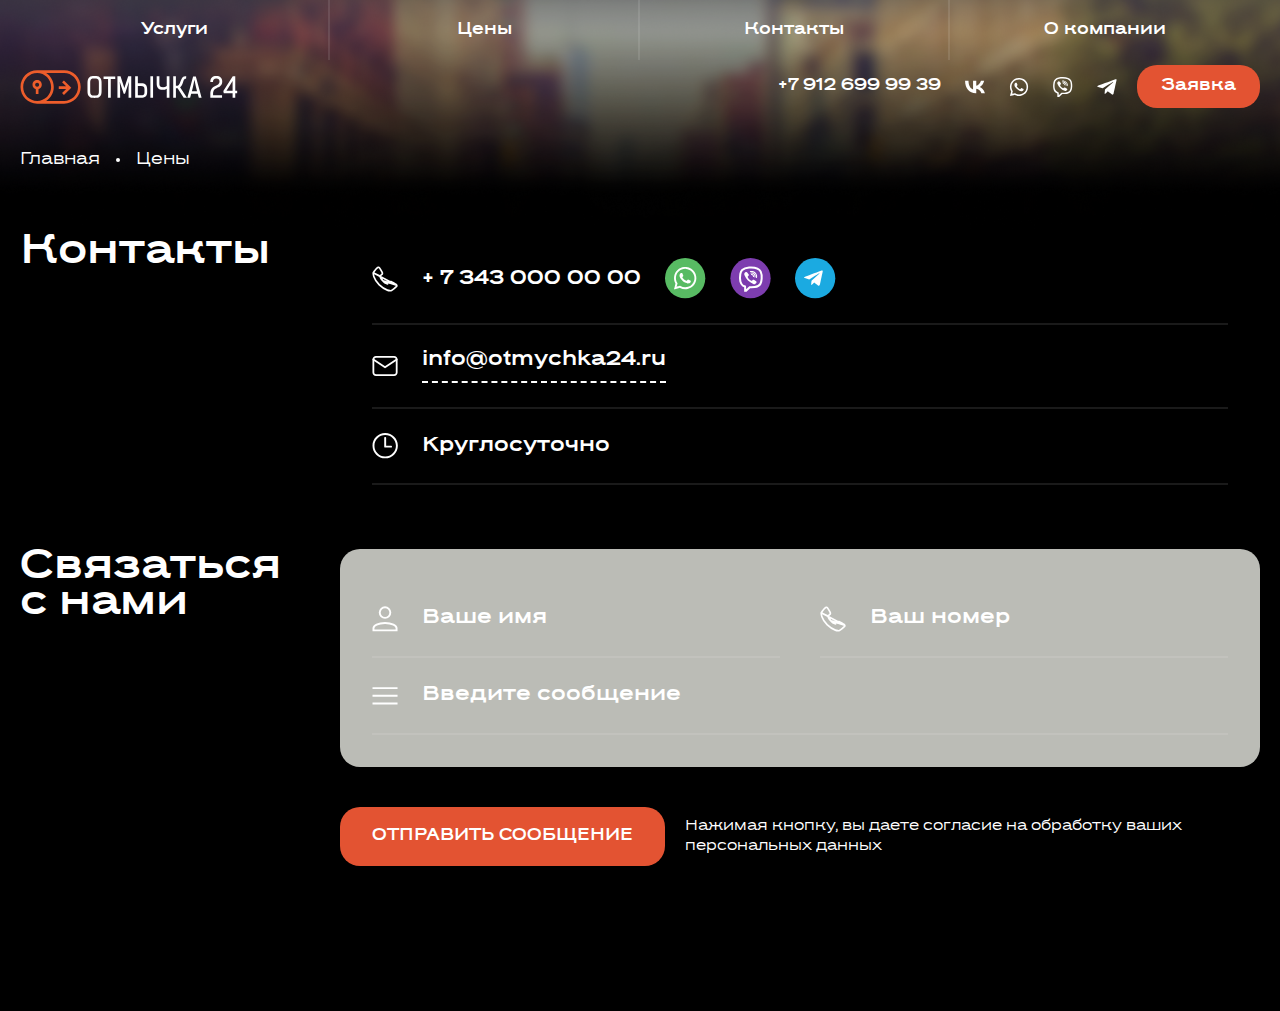
==== contacts.html @ 34f7d33d "+2 pages" ====
<!DOCTYPE html>
<html lang="ru">

<head>
	<meta charset="UTF-8">
	<meta http-equiv="X-UA-Compatible" content="IE=edge">
	<meta name="viewport" content="width=device-width, initial-scale=1.0">
	<title>Отмычка 24</title>

	<meta property="og:image" content="path/to/image.jpg">
	<link rel="shortcut icon" href="img/favicon/favicon.ico" type="image/x-icon">

	<!-- add plugins css -->
	<link rel="stylesheet" href="css/bootstrap.min.css">
	<link rel="stylesheet" href="css/slick.css">
	<link rel="stylesheet" href="css/jquery.mCustomScrollbar.css">
	<link rel="stylesheet" href="https://cdn.jsdelivr.net/npm/@fancyapps/ui@5.0/dist/fancybox/fancybox.css" />
	<!-- add plugins css end -->

	<link rel="stylesheet" href="css/style.css">
	<link rel="stylesheet" href="css/header.css">
	<link rel="stylesheet" href="css/footer.css">
	<link rel="stylesheet" href="css/main.css">
	<link rel="stylesheet" href="css/media.css">



</head>

<body>

	<header>
		<div class="container">
			<div class="row">
				<div class="col-12 d-flex flex-wrap align-items-center">
					<a href="index.html" class="logo"><img src="img/logo.svg" alt=""></a>

					<ul class="nav nav-menu">
						<li class="nav-item dropdown">
							<a class="nav-link dropdown-toggle" role="button" data-bs-toggle="dropdown" aria-expanded="false"
								href="services.html">Услуги</a>
							<ul class="dropdown-menu">
								<li><a class="dropdown-item" href="service.html">Вскрытие замков дверей</a></li>
								<li><a class="dropdown-item" href="service.html">Вскрытие замков автомобилей</a></li>
								<li><a class="dropdown-item" href="service.html">Вскрытие замков сейфов</a></li>
								<li><a class="dropdown-item" href="service.html">Вскрытие замков гаражей</a></li>
								<li><a class="dropdown-item" href="service.html">Установка, ремонт, замена</a></li>
								<li><a class="dropdown-item" href="service.html">Установка замков</a></li>
								<li><a class="dropdown-item" href="service.html">Ремонт автомобильных замков</a></li>
								<li><a class="dropdown-item" href="service.html">Изготовление ключей по замку</a></li>
								<li><a class="dropdown-item" href="service.html">Продажа замков</a></li>
							</ul>
						</li>
						<li class="nav-item">
							<a class="nav-link" href="prices.html">Цены</a>
						</li>
						<li class="nav-item">
							<a class="nav-link" href="contacts.html">Контакты</a>
						</li>
						<li class="nav-item">
							<a class="nav-link">О компании</a>
						</li>
					</ul>

					<a href="tel:+79126999939" class="phone">+7 912 699 99 39</a>
					<ul class="list-social my-ul">
						<li><a href="#"><svg class="svg-icon">
									<use xlink:href="img/sprite.svg#vk"></use>
								</svg></a></li>
						<li><a href="#"><svg class="svg-icon">
									<use xlink:href="img/sprite.svg#whatsapp"></use>
								</svg></a></li>
						<li><a href="#"><svg class="svg-icon">
									<use xlink:href="img/sprite.svg#viber"></use>
								</svg></a></li>
						<li><a href="#"><svg class="svg-icon">
									<use xlink:href="img/sprite.svg#telegram"></use>
								</svg></a></li>
					</ul>

					<a href="#" class="btn btn-accent" data-bs-toggle="modal" data-bs-target="#callModal">Заявка</a>
				</div>
			</div>
		</div>
	</header>

	<section class="contacts-page page-section">
		<div class="container">
			<div class="row">
				<div class="col-12">
					<nav aria-label="breadcrumb" class="breadcrumb-nav">
						<ol class="breadcrumb">
							<li class="breadcrumb-item"><a href="index.html">Главная</a></li>
							<li class="breadcrumb-item active" aria-current="page">Цены</li>
						</ol>
					</nav>
				</div>
			</div>

			<div class="row mb-64 mb-md-40">
				<div class="col-12 col-xl-3">
					<h1 class="h2">Контакты</h1>
				</div>

				<div class="col-12 col-xl-9">
					<ul class="list-contacts my-ul">
						<li>
							<div class="list-contacts__icon"><svg class="svg-icon">
								<use xlink:href="img/sprite.svg#tel"></use>
							</svg></div>
							<div class="list-contacts__body">
								<a href="tel:+73430000000" class="tel">+ 7 343 000 00 00</a>

								
							</div>
							<ul class="list-social my-ul">
								<li><a href="#"><img src="img/whatsapp.svg" alt=""></a></li>
								<li><a href="#"><img src="img/viber.svg" alt=""></a></li>
								<li><a href="#"><img src="img/tg.svg" alt=""></a></li>
							</ul>
						</li>
						<li>
							<div class="list-contacts__icon"><svg class="svg-icon">
								<use xlink:href="img/sprite.svg#mail"></use>
							</svg></div>
							<div class="list-contacts__body">
								<a href="mailto:info@otmychka24.ru" class="mail">info@otmychka24.ru</a>
							</div>
						</li>
						<li>
							<div class="list-contacts__icon stroke-none"><svg class="svg-icon">
								<use xlink:href="img/sprite.svg#clock"></use>
							</svg></div>
							<div class="list-contacts__body">
								<p>Kруглосуточно</p>
							</div>
						</li>
					</ul>
				</div>
			</div>
			

		</div>
	</section>

	<section class="callback">
		<div class="container">
			<div class="row">
				<div class="col-12 col-xl-3">
					<h2 class="h2">Связаться
					с нами</h2>
				</div>

				<div class="col-12 col-xl-9">
					<form method="post" class="form-callback">
						<div class="form-callback-wrapper">
							<div class="row">
								<div class="col-12 col-sm-6">
									<label>
										<span class="input-icon">
											<svg class="svg-icon">
												<use xlink:href="img/sprite.svg#user"></use>
											</svg>
										</span>
										<input type="text" placeholder="Ваше имя" name="name">
									</label>
								</div>
								<div class="col-12 col-sm-6">
									<label>
										<span class="input-icon">
											<svg class="svg-icon">
												<use xlink:href="img/sprite.svg#tel"></use>
											</svg>
										</span>
										<input type="text" placeholder="Ваш номер" name="phone">
									</label>
								</div>

								<div class="col-12">
									<label>
										<span class="input-icon stroke-none">
											<svg class="svg-icon">
												<use xlink:href="img/sprite.svg#burger"></use>
											</svg>
										</span>
										<input type="text" placeholder="Введите сообщение" name="message">
									</label>
								</div>
							</div>
						</div>
						<div class="form-callback__footer">
							<button type="submit" class="btn btn-accent">ОТПРАВИТЬ СООБЩЕНИЕ</button>
							<div class="consent">Нажимая кнопку, вы даете согласие на обработку ваших персональных данных</div>
						</div>
					</form>
				</div>
			</div>
		</div>
	</section>

	<footer>
		<div class="container">
			<div class="row align-items-center">
				<div class="col-6">
					<div class="copyright">© 2023 — Все права защищены.</div>
				</div>

				<div class="col-6">
					<a href="#" class="link-developer">
						<span>Разработка сайта</span>
						<img src="img/logo-developer.svg" alt="">
					</a>
				</div>
			</div>
		</div>
	</footer>

	<!-- Модальное окно -->
	<div class="modal fade" id="callModal" tabindex="-1" aria-labelledby="callModalLabel" aria-hidden="true">
		<div class="modal-dialog modal-dialog-centered">
			<div class="modal-content">
				<button type="button" class="btn-close" data-bs-dismiss="modal" aria-label="Закрыть"><img
						src="img/close-modal.svg" alt=""></button>
				<div class="modal-image-manager"><img src="img/manager.png" alt=""></div>
				<div class="modal-body">
					<div class="modal-title">Заказать звонок</div>
					<h4>Если у вас остались вопросы, то свяжитесь с нами:</h4>
					<a href="tel:+79126999939" class="phone-callback">
						<svg class="svg-icon">
							<use xlink:href="img/sprite.svg#phone"></use>
						</svg>
						+7 912 699 99 39</a>
					<h4>или оставьте ваш номер, и мы перезвоним в ближайшее время:</h4>

					<form method="post" class="form-call">
						<label>
							<input type="text" name="phone" placeholder="+7 ___ - ___ - __ - __" required>
						</label>
						<div class="form-call__footer">
							<button type="submit" class="btn btn-accent">ПЕРЕЗВОНИТЕ МНЕ</button>
							<div class="consent">Нажимая кнопку Вы даете согласие на обработку Ваших персональных данных в
								соответствии с Политикой конфиденциальности.</div>
						</div>

					</form>
				</div>

			</div>
		</div>
	</div>

	<div class="modal fade" id="thanksModal" tabindex="-1" aria-labelledby="thanksModalLabel" aria-hidden="true">
		<div class="modal-dialog modal-dialog-centered">
			<div class="modal-content">
				<button type="button" class="btn-close" data-bs-dismiss="modal" aria-label="Закрыть"><img
						src="img/close-modal.svg" alt=""></button>

				<div class="modal-body text-center">
					<div class="modal-title">заявка отправлена</div>
					<h4 class="text-center">Мы перезвоним вам в течение <span class="color-accent">15 минут</span> и ответим на
						ваши вопросы</h4>
					<a href="tel:+79126999939" class="phone-callback">
						<svg class="svg-icon">
							<use xlink:href="img/sprite.svg#phone"></use>
						</svg>
						+7 912 699 99 39</a>
				</div>
			</div>
		</div>
	</div>

	<!-- add plugins js-->
	<script src="js/jquery.min.js"></script>
	<script src="js/bootstrap.bundle.min.js"></script>
	<script src="js/slick.min.js"></script>
	<script src="js/jquery.maskedinput.min.js"></script>
	<script src="js/jquery.mCustomScrollbar.concat.min.js"></script>
	<script src="https://cdn.jsdelivr.net/npm/@fancyapps/ui@5.0/dist/fancybox/fancybox.umd.js"></script>
	<!-- add plugins js end-->

	<script src="js/common.js"></script>

</body>

</html>
---- css/style.css ----
@font-face {
  font-family: "RockStar";
  font-weight: 250;
  font-style: normal;
  src: url("../fonts/RockStar/RockStar-ExtraLight.eot");
  src: url("../fonts/RockStar/RockStar-ExtraLight.eot?#iefix") format("embedded-opentype"), url("../fonts/RockStar/RockStar-ExtraLight.woff") format("woff"), url("../fonts/RockStar/RockStar-ExtraLight.ttf") format("truetype");
}
@font-face {
  font-family: "RockStar";
  font-weight: 400;
  font-style: normal;
  src: url("../fonts/RockStar/RockStar-Regular.eot");
  src: url("../fonts/RockStar/RockStar-Regular.eot?#iefix") format("embedded-opentype"), url("../fonts/RockStar/RockStar-Regular.woff") format("woff"), url("../fonts/RockStar/RockStar-Regular.ttf") format("truetype");
}
@font-face {
  font-family: "RockStar";
  font-weight: 600;
  font-style: normal;
  src: url("../fonts/RockStar/RockStar-SemiBold.eot");
  src: url("../fonts/RockStar/RockStar-SemiBold.eot?#iefix") format("embedded-opentype"), url("../fonts/RockStar/RockStar-SemiBold.woff") format("woff"), url("../fonts/RockStar/RockStar-SemiBold.ttf") format("truetype");
}
@font-face {
  font-family: "RockStar";
  font-weight: 800;
  font-style: normal;
  src: url("../fonts/RockStar/RockStar-ExtraBold.eot");
  src: url("../fonts/RockStar/RockStar-ExtraBold.eot?#iefix") format("embedded-opentype"), url("../fonts/RockStar/RockStar-ExtraBold.woff") format("woff"), url("../fonts/RockStar/RockStar-ExtraBold.ttf") format("truetype");
}
* {
  -webkit-box-sizing: border-box;
  box-sizing: border-box;
  -webkit-font-smoothing: antialiased;
  -moz-osx-font-smoothing: grayscale;
}
*:before, *:after {
  -webkit-box-sizing: border-box;
  box-sizing: border-box;
}

html, body, div, span, applet, object, iframe, h1, h2, h3, h4, h5, h6, p, blockquote, pre, a, abbr, acronym, address, big, cite, code, del, dfn, em, img, ins, kbd, q, s, samp, small, strike, strong, sub, sup, tt, var, b, u, i, center, dl, dt, dd, ol, ul, li, fieldset, form, label, legend, table, caption, tbody, tfoot, thead, tr, th, td, article, aside, canvas, details, embed, figure, figcaption, footer, header, hgroup, menu, nav, output, ruby, section, summary, time, mark, audio, video {
  margin: 0;
  padding: 0;
  border: 0;
  font-size: 100%;
  font: inherit;
  vertical-align: baseline;
}

/* HTML5 display-role reset for older browsers */
article, aside, details, figcaption, figure, footer, header, hgroup, menu, nav, section {
  display: block;
}

blockquote, q {
  quotes: none;
}

blockquote:before, blockquote:after, q:before, q:after {
  content: "";
  content: none;
}

table {
  border-collapse: collapse;
  border-spacing: 0;
}

body {
  font-size: 16px;
  min-width: 320px;
  position: relative;
  line-height: normal;
  font-family: "RockStar", sans-serif;
  font-weight: normal;
  background: #000;
  color: #fff;
  leading-trim: both;
  text-edge: cap;
}

html, body {
  overflow-x: hidden;
  height: 100%;
}

img {
  display: block;
  max-width: 100%;
  height: auto;
}

.text-center {
  text-align: center;
}

a {
  display: block;
  text-decoration: none;
  -webkit-transition: 0.3s ease;
  transition: 0.3s ease;
  outline: none;
  width: -webkit-fit-content;
  width: -moz-fit-content;
  width: fit-content;
}
a:hover, a:focus {
  text-decoration: none;
}

input, textarea, select {
  outline: none;
  -webkit-box-shadow: none;
          box-shadow: none;
  -webkit-appearance: none;
     -moz-appearance: none;
          appearance: none;
  padding: 0 15px;
  -webkit-box-sizing: border-box;
          box-sizing: border-box;
  font-family: "RockStar", sans-serif;
  border: none;
  border-radius: 10px;
  width: 100%;
  height: auto;
  background: transparent;
  color: #000;
  font-size: 40px;
  line-height: 90%;
  font-weight: 250;
  text-transform: uppercase;
}
input::-webkit-input-placeholder, textarea::-webkit-input-placeholder, select::-webkit-input-placeholder {
  color: #595959;
}
input::-moz-placeholder, textarea::-moz-placeholder, select::-moz-placeholder {
  color: #595959;
}
input:-ms-input-placeholder, textarea:-ms-input-placeholder, select:-ms-input-placeholder {
  color: #595959;
}
input::-ms-input-placeholder, textarea::-ms-input-placeholder, select::-ms-input-placeholder {
  color: #595959;
}
input::placeholder, textarea::placeholder, select::placeholder {
  color: #595959;
}
input:hover, input:focus, textarea:hover, textarea:focus, select:hover, select:focus {
  outline: none;
  -webkit-box-shadow: none;
          box-shadow: none;
}

label {
  display: block;
  width: 100%;
  margin: 0 0 13px;
}
label:last-child {
  margin: 0;
}

textarea {
  resize: none;
  padding: 12px 17px;
  height: 103px;
}

button, .btn {
  outline: none;
  -webkit-transition: 0.3s ease;
  transition: 0.3s ease;
  cursor: pointer;
  -webkit-box-shadow: none;
          box-shadow: none;
  font-family: "RockStar", sans-serif;
  padding: 0;
  margin: 0;
  border: none;
  border-radius: 0;
}
button:hover, button:focus, .btn:hover, .btn:focus {
  outline: none;
  -webkit-box-shadow: none;
          box-shadow: none;
}

.btn {
  display: -webkit-box;
  display: -ms-flexbox;
  display: flex;
  -webkit-box-align: center;
      -ms-flex-align: center;
          align-items: center;
  -webkit-box-pack: center;
      -ms-flex-pack: center;
          justify-content: center;
  text-align: center;
  padding: 14px 24px;
  font-size: 16px;
  line-height: 90%;
  font-weight: 600;
  border-radius: 20px;
  -webkit-transition: 0.3s ease;
  transition: 0.3s ease;
}

.btn-accent {
  color: #fff;
  background: #E35332;
}
.btn-accent:hover {
  background: #be3e21;
  color: #fff;
}

.svg-icon {
  display: inline-block;
  width: 100%;
  height: 100%;
}

strong, b {
  font-weight: bold;
  display: inline-block;
}

ul, ol {
  padding: 0 0 0 20px;
}

.my-ul {
  list-style: none;
  padding: 0;
}

.list-dots {
  list-style-type: disc;
}

.list-disc {
  width: 100%;
}
.list-disc li {
  margin: 0 0 16px;
  display: -webkit-box;
  display: -ms-flexbox;
  display: flex;
}
.list-disc li:last-child {
  margin: 0;
}
.list-disc li::before {
  content: "";
  display: inline-block;
  width: 8px;
  height: 8px;
  min-width: 8px;
  border-radius: 50%;
  background: #fff;
  margin: 4px 10px 0 0;
}
.list-disc span {
  margin: 0 auto;
}

.container {
  max-width: 1832px;
  padding: 0 20px;
}

.row {
  margin: 0 -20px;
}
.row > * {
  padding: 0 20px;
}

h1 {
  width: 100%;
  font-size: 80px;
  font-weight: 800;
  text-transform: uppercase;
  text-align: center;
  line-height: 90%;
}

h2, .h1 {
  width: 100%;
  text-align: center;
  text-transform: uppercase;
  font-size: 70px;
  font-weight: 800;
  line-height: 90%;
}

.h1 {
  text-transform: none;
  text-align: left;
  margin: 0 0 64px;
}

h3, .h2 {
  text-align: center;
  font-size: 40px;
  font-weight: 600;
  line-height: 90%;
}

.h2 {
  text-align: left;
  text-transform: none;
  margin: 0;
}

h4 {
  font-size: 24px;
  font-weight: 600;
  line-height: 110%;
}

.m-64 {
  margin: 64px 0;
}

.mb-24 {
  margin-bottom: 24px;
}

.mb-40 {
  margin-bottom: 40px;
}

.mb-64 {
  margin-bottom: 64px;
}

.mb-100 {
  margin-bottom: 100px;
}

.bg-light-green {
  background: #243827;
}

.bg-green {
  background: #04261D;
}

.bg-black-green {
  background: #18281A;
}

.bg-brown {
  background: #2E1C17;
}

.bg-brown-grey {
  background: #312C2D;
}

.bg-grey {
  background: #31332C;
}

.bg-violet {
  background: #281B32;
}

.bg-black-blue {
  background: #102229;
}

.color-accent {
  color: #E35332;
}

.box-text p {
  margin: 0 0 24px;
}
.box-text p:last-child {
  margin: 0;
}

.slick-slider {
  width: 100%;
}

.slick-slide {
  outline: none;
}

.slick-arrow {
  position: absolute;
  z-index: 1;
  opacity: 1;
  border: none;
  border-radius: 50%;
  top: 50%;
  -webkit-transform: translate(0, -50%);
          transform: translate(0, -50%);
  background: #191919;
  width: 56px;
  height: 56px;
  stroke: #9E9E9E;
  padding: 15px;
}
.slick-arrow svg {
  width: 28px;
  height: 18px;
}
.slick-arrow:hover, .slick-arrow:focus {
  background: #E35332;
  stroke: #fff;
}

.slick-prev {
  left: -28px;
}

.slick-next {
  right: -28px;
}

.slick-dots {
  margin: 40px auto 0;
  list-style: none;
  padding: 0;
  position: relative;
  z-index: 1;
  opacity: 1;
  display: -webkit-box;
  display: -ms-flexbox;
  display: flex;
  -webkit-box-align: center;
      -ms-flex-align: center;
          align-items: center;
  -webkit-box-pack: center;
      -ms-flex-pack: center;
          justify-content: center;
}
.slick-dots li {
  cursor: pointer;
  -webkit-transition: 0.3s ease;
  transition: 0.3s ease;
  border-radius: 50%;
  margin: 0 17px 0 0;
  width: 11px;
  height: 11px;
  background: #fff;
}
.slick-dots li:last-child {
  margin: 0;
}
.slick-dots li button {
  display: none;
}
.slick-dots li.slick-active {
  background: #E35332;
}

.breadcrumb-nav {
  width: 100%;
  margin: 0 0 64px;
}

.breadcrumb {
  display: -webkit-box;
  display: -ms-flexbox;
  display: flex;
  -webkit-box-align: center;
      -ms-flex-align: center;
          align-items: center;
  margin: 0;
  padding: 0;
  border-radius: 0;
  font-size: 16px;
  font-weight: normal;
}
.breadcrumb a {
  color: #fff;
}
.breadcrumb a:hover {
  color: #E35332;
}

.breadcrumb-item {
  color: #fff;
  display: -webkit-box;
  display: -ms-flexbox;
  display: flex;
  -webkit-box-align: center;
      -ms-flex-align: center;
          align-items: center;
  padding: 0;
}

.breadcrumb-item + .breadcrumb-item {
  padding: 0;
}
.breadcrumb-item + .breadcrumb-item::before {
  content: "";
  margin: 0 16px;
  padding: 0;
  width: 4px;
  height: 4px;
  background: #fff;
  border-radius: 50%;
}

.breadcrumb-item.active {
  color: #fff;
}
---- css/header.css ----
header {
  z-index: 3;
  left: 0;
  top: 0;
  width: 100%;
  position: absolute;
}
header .list-social {
  margin: 0 68px 0 24px;
}
.phone {
  font-weight: 600;
  color: #fff;
}

.list-social {
  display: -webkit-box;
  display: -ms-flexbox;
  display: flex;
  -ms-flex-wrap: wrap;
      flex-wrap: wrap;
  -webkit-box-align: center;
      -ms-flex-align: center;
          align-items: center;
}
.list-social li {
  margin: 0 24px 0 0;
}
.list-social li:last-child {
  margin: 0;
}
.list-social a {
  display: -webkit-box;
  display: -ms-flexbox;
  display: flex;
  -webkit-box-align: center;
      -ms-flex-align: center;
          align-items: center;
  -webkit-box-pack: center;
      -ms-flex-pack: center;
          justify-content: center;
  width: 20px;
  height: 20px;
  fill: #fff;
}
.list-social a:hover {
  fill: #E35332;
}

.nav-menu {
  margin: 0 auto;
  font-weight: 600;
  line-height: 140%;
  font-size: 16px;
}
.nav-menu .nav-item:first-child .nav-link {
  border-left: 2px solid rgba(255, 255, 255, 0.1);
}
.nav-menu .nav-link {
  color: #fff;
  padding: 29px 68px;
  border-right: 2px solid rgba(255, 255, 255, 0.1);
}
.nav-menu .nav-link:hover {
  color: #E35332;
}
.nav-menu .dropdown-toggle::after {
  display: none;
}
.nav-menu .dropdown-menu {
  min-width: 408px;
}

.dropdown-menu {
  border: none;
  border-radius: 20px;
  padding: 0;
  font-weight: 600;
  line-height: 140%;
  overflow: hidden;
}
.dropdown-menu li:last-child .dropdown-item {
  border: none;
}

.dropdown-item {
  padding: 24px 24px 24px 40px;
  font-weight: 600;
  line-height: 140%;
  color: #000;
  border-bottom: 1px solid rgba(0, 0, 0, 0.1);
}
.dropdown-item:hover {
  background: #E35332;
  color: #fff;
}
---- css/footer.css ----
footer {
  margin: 24px 0 64px;
  font-weight: 600;
  line-height: 90%;
}

.link-developer {
  display: -webkit-box;
  display: -ms-flexbox;
  display: flex;
  -webkit-box-align: center;
      -ms-flex-align: center;
          align-items: center;
  -webkit-box-pack: end;
      -ms-flex-pack: end;
          justify-content: flex-end;
  text-align: right;
  color: #fff;
  margin: 0 0 0 auto;
}
.link-developer:hover {
  color: #E35332;
}
.link-developer img {
  margin: 0 0 0 14px;
}

.modal-dialog {
  max-width: 1400px;
}

.modal-content {
  background: #9E9E9E;
  border: none;
  border-radius: 20px;
  padding: 64px;
}
.modal-content .form-call {
  -ms-flex-wrap: wrap;
      flex-wrap: wrap;
  margin: 32px 0 0;
}
.modal-content .form-call label {
  width: 100%;
  margin: 0 0 32px;
  padding: 0;
  text-align: left;
}
.modal-content .form-call input {
  text-align: left;
}
.modal-content .form-call button {
  height: 51px;
  padding: 10px 26px;
  border-radius: 10px;
}
.modal-content .form-call .consent {
  text-align: left;
}

.form-call {
  width: 100%;
}
.form-call__footer {
  width: 100%;
  display: -webkit-box;
  display: -ms-flexbox;
  display: flex;
  -webkit-box-align: center;
      -ms-flex-align: center;
          align-items: center;
}
.form-call .consent {
  max-width: 380px;
  margin: 0 0 0 auto;
}

.btn-close {
  position: absolute;
  margin: 0;
  z-index: 1;
  opacity: 1;
  cursor: pointer;
  width: 80px;
  height: 80px;
  border-radius: 50%;
  border: none;
  top: -40px;
  right: -40px;
}

.modal-body {
  padding: 0;
  border: none;
  border-radius: 0;
}

.modal-image-manager {
  position: absolute;
  bottom: 0;
  left: 64px;
  max-width: 472px;
  height: 726px;
  width: 100%;
  display: -webkit-box;
  display: -ms-flexbox;
  display: flex;
  -webkit-box-align: center;
      -ms-flex-align: center;
          align-items: center;
  -webkit-box-pack: center;
      -ms-flex-pack: center;
          justify-content: center;
}

#callModal .modal-body {
  width: calc(100% - 630px);
  margin: 0 0 0 auto;
}

.modal-title {
  line-height: 90%;
  font-size: 70px;
  text-transform: uppercase;
  font-weight: 800;
  margin: 0 0 50px;
}

.phone-callback {
  display: -webkit-box;
  display: -ms-flexbox;
  display: flex;
  -webkit-box-align: center;
      -ms-flex-align: center;
          align-items: center;
  margin: 30px 0 50px;
  font-size: 40px;
  color: #fff;
  line-height: 90%;
}
.phone-callback .svg-icon {
  margin: 0 12px 0 0;
  fill: #E35332;
  width: 32px;
  height: 32px;
}

#thanksModal .modal-body {
  max-width: 1016px;
  margin: 0 auto;
}
#thanksModal .modal-title {
  max-width: 640px;
  margin: 0 auto 64px;
}
#thanksModal .phone-callback {
  -webkit-box-pack: center;
      -ms-flex-pack: center;
          justify-content: center;
  margin: 32px auto 0;
}
---- css/main.css ----
.home {
  position: relative;
  background: url("../img/home-bg.jpg") no-repeat bottom;
  background-size: cover;
  padding: 188px 0 80px;
}

.list-distance {
  text-align: center;
  width: 100%;
  display: -webkit-box;
  display: -ms-flexbox;
  display: flex;
  -webkit-box-align: center;
      -ms-flex-align: center;
          align-items: center;
  -webkit-box-pack: center;
      -ms-flex-pack: center;
          justify-content: center;
  -ms-flex-wrap: wrap;
      flex-wrap: wrap;
  margin: 52px 0 45px;
  font-size: 32px;
  font-weight: 600;
  line-height: 115.5%;
}
.list-distance li:after {
  content: "";
  background: #fff;
  border-radius: 50%;
  margin: 0 24px;
  width: 10px;
  height: 10px;
  display: inline-block;
}
.list-distance li:last-child::after {
  display: none;
}

.advantages-box {
  text-align: center;
  position: relative;
  margin: 0 auto;
  max-width: 380px;
  width: 100%;
  line-height: 140%;
}
.advantages-box::before {
  content: "";
  position: absolute;
  top: 50%;
  -webkit-transform: translate(0, -50%);
          transform: translate(0, -50%);
  right: -32px;
  width: 2px;
  height: 80px;
  background: rgba(255, 255, 255, 0.1);
}
.advantages-box h4 {
  margin: 16px auto;
  line-height: 110%;
}
.advantages-box__icon {
  margin: 0 auto;
  display: -webkit-box;
  display: -ms-flexbox;
  display: flex;
  -webkit-box-align: center;
      -ms-flex-align: center;
          align-items: center;
  -webkit-box-pack: center;
      -ms-flex-pack: center;
          justify-content: center;
}

.advantages-col:last-child .advantages-box::before {
  display: none;
}

.call-master {
  margin: 40px 0;
}
.call-master__photo {
  width: 150px;
  height: 150px;
  min-width: 150px;
  overflow: hidden;
  border-radius: 50%;
  background: #CBCBCB;
  padding: 13px 7px 0;
  margin: 0 32px 0 0;
}
.call-master__body {
  text-align: center;
  max-width: 674px;
  width: 100%;
}
.call-master h3 {
  margin: 0 auto 16px;
}
.call-master .consent {
  color: #B0B3B8;
}

.call-master-wrapper {
  padding: 24px;
  width: 100%;
  display: -webkit-box;
  display: -ms-flexbox;
  display: flex;
  -webkit-box-align: center;
      -ms-flex-align: center;
          align-items: center;
  border-radius: 20px;
  background: #9E9E9E;
}

.form-call {
  display: -webkit-box;
  display: -ms-flexbox;
  display: flex;
  -webkit-box-align: center;
      -ms-flex-align: center;
          align-items: center;
  margin: 0 0 0 auto;
  width: -webkit-fit-content;
  width: -moz-fit-content;
  width: fit-content;
}
.form-call [type=submit] {
  padding: 20px 30px;
  height: 96px;
  text-transform: uppercase;
}
.form-call__icon {
  display: -webkit-box;
  display: -ms-flexbox;
  display: flex;
  -webkit-box-align: center;
      -ms-flex-align: center;
          align-items: center;
  -webkit-box-pack: center;
      -ms-flex-pack: center;
          justify-content: center;
  background: #898989;
  width: 56px;
  height: 56px;
  min-width: 56px;
  border-radius: 50%;
  fill: #fff;
  padding: 10px;
}
.form-call label {
  padding: 20px;
  display: -webkit-box;
  display: -ms-flexbox;
  display: flex;
  -webkit-box-align: center;
      -ms-flex-align: center;
          align-items: center;
  margin: 0 24px 0 0;
  max-width: 564px;
  width: 100%;
}
.form-call input {
  color: #fff;
  padding: 0;
  text-align: center;
}
.form-call input::-webkit-input-placeholder {
  color: #fff;
}
.form-call input::-moz-placeholder {
  color: #fff;
}
.form-call input:-ms-input-placeholder {
  color: #fff;
}
.form-call input::-ms-input-placeholder {
  color: #fff;
}
.form-call input::placeholder {
  color: #fff;
}

.photo-gallery {
  overflow-x: hidden;
}
.photo-gallery .slick-slide {
  margin: 0 20px;
}
.photo-gallery__item {
  display: -webkit-box;
  display: -ms-flexbox;
  display: flex;
  -webkit-box-align: center;
      -ms-flex-align: center;
          align-items: center;
  -webkit-box-pack: center;
      -ms-flex-pack: center;
          justify-content: center;
  border-radius: 20px;
  width: 418px;
  height: 418px;
}
.photo-gallery__item img {
  border-radius: 20px;
  width: 100%;
  height: 100%;
  -o-object-fit: cover;
     object-fit: cover;
}
.photo-gallery .slick-prev {
  left: 0;
}
.photo-gallery .slick-next {
  right: 0;
}

.services {
  overflow-x: hidden;
}

.services-slider .slick-slide {
  padding: 0 20px;
}
.services-slider .slick-list {
  margin: 0 -20px;
}
.services-slider .slick-arrow {
  top: 184px;
  -webkit-transform: none;
          transform: none;
}

.services-item {
  width: 100%;
  text-align: center;
  color: #fff;
  font-size: 24px;
  font-weight: 600;
  line-height: 110%;
}
.services-item__photo {
  width: 100%;
  height: 420px;
  border-radius: 20px;
  display: -webkit-box;
  display: -ms-flexbox;
  display: flex;
  -webkit-box-align: center;
      -ms-flex-align: center;
          align-items: center;
  -webkit-box-pack: center;
      -ms-flex-pack: center;
          justify-content: center;
}
.services-item__photo img {
  border-radius: 20px;
  width: 100%;
  height: 100%;
  -o-object-fit: cover;
     object-fit: cover;
}
.services-item:hover {
  color: #fff;
}
.services-item__price {
  color: #E35332;
  margin: 20px auto 0;
}
.services-item__name {
  max-width: 300px;
}
.services-item__body {
  padding: 20px 0 0;
  display: -webkit-box;
  display: -ms-flexbox;
  display: flex;
  -webkit-box-orient: vertical;
  -webkit-box-direction: normal;
      -ms-flex-direction: column;
          flex-direction: column;
  -webkit-box-align: center;
      -ms-flex-align: center;
          align-items: center;
  -webkit-box-pack: center;
      -ms-flex-pack: center;
          justify-content: center;
}
.services-item__icon {
  display: -webkit-box;
  display: -ms-flexbox;
  display: flex;
  -webkit-box-align: center;
      -ms-flex-align: center;
          align-items: center;
  -webkit-box-pack: center;
      -ms-flex-pack: center;
          justify-content: center;
  border-radius: 50%;
  width: 56px;
  height: 56px;
  margin: 0 0 13px;
}

.services-shop {
  border-radius: 20px;
  padding: 24px;
  width: 100%;
  height: 100%;
}

.services-shop-slider .slick-slide {
  padding: 0 20px;
  height: auto;
}
.services-shop-slider .slick-list {
  margin: 0 -20px;
}
.services-shop-slider .slick-track {
  display: -webkit-box;
  display: -ms-flexbox;
  display: flex;
  -webkit-box-align: stretch;
      -ms-flex-align: stretch;
          align-items: stretch;
}
.services-shop-slider .slick-arrow {
  top: 43%;
}

.location-work {
  padding: 160px 0 136px;
  position: relative;
  z-index: 1;
}
.location-work::before {
  content: "";
  position: absolute;
  width: 1792px;
  height: 609px;
  background: url("../img/decor-bg.png") repeat;
  background-size: 60px;
  left: 50%;
  top: 50%;
  -webkit-transform: translate(-50%, -50%);
          transform: translate(-50%, -50%);
  opacity: 0.15;
  z-index: -1;
}
.location-work::after {
  content: "";
  position: absolute;
  width: 725px;
  height: 674px;
  left: 51%;
  top: 50%;
  -webkit-transform: translate(-50%, -50%);
          transform: translate(-50%, -50%);
  background: url("../img/map.png") no-repeat center;
  background-size: contain;
  opacity: 0.4;
  z-index: -1;
}

.distance {
  color: #E35332;
  font-size: 70px;
  font-weight: 800;
}

.list-cities {
  margin: 64px auto 0;
  display: -webkit-box;
  display: -ms-flexbox;
  display: flex;
  -webkit-box-align: start;
      -ms-flex-align: start;
          align-items: flex-start;
  -ms-flex-wrap: wrap;
      flex-wrap: wrap;
  -webkit-box-pack: center;
      -ms-flex-pack: center;
          justify-content: center;
}
.list-cities li {
  margin: 0 24px 24px 0;
  border-radius: 20px;
  background: #849292;
  padding: 10px 24px;
  font-weight: 600;
  line-height: 140%;
}
.list-cities li:last-child {
  margin-right: 0;
}

.stages-work {
  margin: 33px 0;
}
.stages-work h2 {
  margin: 0 auto 64px;
}

.stages-work-box {
  margin: 0 auto 24px 0;
  max-width: 339px;
  width: 100%;
}
.stages-work-box:last-child {
  margin: 0 0 24px;
}
.stages-work-box__number {
  margin: 0 0 32px;
  border-radius: 50%;
  height: 56px;
  min-width: 56px;
  width: 56px;
  background: #E35332;
  font-size: 24px;
  font-weight: 600;
  display: -webkit-box;
  display: -ms-flexbox;
  display: flex;
  -webkit-box-align: center;
      -ms-flex-align: center;
          align-items: center;
  -webkit-box-pack: center;
      -ms-flex-pack: center;
          justify-content: center;
  text-align: center;
  color: #000;
}
.stages-work-box__body {
  text-align: center;
}
.stages-work-box h4 {
  margin: 0 auto 24px;
}

.documents-box {
  width: 100%;
  height: 100%;
  border-radius: 20px;
  background: rgba(255, 255, 255, 0.1);
  padding: 5px 24px 24px;
  text-align: center;
  line-height: 140%;
}
.documents-box__icon {
  margin: -38px 0 16px;
}

.condition-box {
  padding: 24px;
}
.condition-box__icon {
  background: #E35332;
  border-radius: 50%;
  margin: 0 0 16px;
  display: -webkit-box;
  display: -ms-flexbox;
  display: flex;
  -webkit-box-align: center;
      -ms-flex-align: center;
          align-items: center;
  -webkit-box-pack: center;
      -ms-flex-pack: center;
          justify-content: center;
  width: 56px;
  height: 56px;
  stroke: #000;
  padding: 16px;
}

.reviews-slider .slide {
  padding: 0 20px;
  height: auto;
}
.reviews-slider .slick-list {
  margin: 0 -20px;
}
.reviews-slider .slick-track {
  display: -webkit-box;
  display: -ms-flexbox;
  display: flex;
  -webkit-box-align: stretch;
      -ms-flex-align: stretch;
          align-items: stretch;
}

.reviews-box {
  width: 100%;
  height: 543px;
  display: -webkit-box;
  display: -ms-flexbox;
  display: flex;
  -webkit-box-align: start;
      -ms-flex-align: start;
          align-items: flex-start;
}
.reviews-box img {
  width: 100%;
  height: 100%;
  -o-object-fit: cover;
     object-fit: cover;
}

.callback-section {
  background: url("../img/callback-bg.png") no-repeat center;
  background-size: cover;
}

.callback-wrapper {
  position: relative;
  padding: 128px 0 64px 482px;
}
.callback-wrapper h4 {
  text-align: center;
  margin: 0 auto 32px;
}
.callback-wrapper .form-call {
  width: 100%;
  margin: 0 auto;
  -webkit-box-pack: center;
      -ms-flex-pack: center;
          justify-content: center;
}
.callback-wrapper .form-call button {
  max-width: 591px;
  width: 100%;
  height: 68px;
  border-radius: 10px;
  padding: 10px 20px;
}
.callback-wrapper .form-call label {
  padding: 10px 20px;
  min-width: 591px;
  max-width: 591px;
}

.callback-manager {
  max-width: 482px;
  width: 100%;
  position: absolute;
  left: 0;
  bottom: 0;
}

.callback-content {
  width: 100%;
  padding: 64px;
  border-radius: 20px;
  background: #9E9E9E;
}
.callback-content h3 {
  margin: 0 auto 40px;
}

.help-box {
  position: relative;
  text-align: center;
  padding: 0 30px;
  border-right: 2px solid rgba(255, 255, 255, 0.1);
}
.help-box__icon {
  margin: 0 0 20px;
  border-radius: 50%;
  display: -webkit-box;
  display: -ms-flexbox;
  display: flex;
  -webkit-box-align: center;
      -ms-flex-align: center;
          align-items: center;
  -webkit-box-pack: center;
      -ms-flex-pack: center;
          justify-content: center;
  background: #898989;
  width: 56px;
  min-width: 56px;
  height: 56px;
}

.help-col:first-child .help-box {
  padding-left: 0;
}
.help-col:last-child .help-box {
  padding-right: 0;
  border-right: none;
}

.consent {
  margin: 20px auto 0;
  line-height: 140%;
  font-size: 12px;
  text-align: center;
}

.contacts-box {
  width: 100%;
  height: 100%;
  padding: 24px;
  border-radius: 20px;
  text-align: center;
  color: #fff;
  font-weight: 600;
}
.contacts-box__icon {
  margin: 0 0 16px;
  width: 56px;
  height: 56px;
  display: -webkit-box;
  display: -ms-flexbox;
  display: flex;
  -webkit-box-align: center;
      -ms-flex-align: center;
          align-items: center;
  -webkit-box-pack: center;
      -ms-flex-pack: center;
          justify-content: center;
}
.contacts-box:hover {
  color: #fff;
}

.horizontal-scroll .mCSB_container {
  display: -webkit-box;
  display: -ms-flexbox;
  display: flex;
}

.mCSB_horizontal.mCSB_inside > .mCSB_container {
  margin-bottom: 32px;
}

.mCSB_scrollTools {
  opacity: 1;
}

.mCSB_scrollTools.mCSB_scrollTools_horizontal {
  width: 37px;
  height: 10px;
  border-radius: 38px;
}

.mCSB_scrollTools.mCSB_scrollTools_horizontal .mCSB_draggerRail {
  margin: 0;
  height: 100%;
  border-radius: 38px;
  background: rgba(255, 255, 255, 0.32);
}

.mCSB_scrollTools.mCSB_scrollTools_horizontal .mCSB_dragger .mCSB_dragger_bar {
  margin: 0;
  background: #E35332;
  height: 10px;
  width: 17px;
  border-radius: 38px;
}

.mCSB_scrollTools.mCSB_scrollTools_horizontal .mCSB_dragger {
  width: 17px;
  min-width: 17px;
}

.page-section {
  padding: 120px 0 0;
  background: url("../img/page-bg.png") no-repeat center top;
  background-size: 100%;
}

.services-page h3 {
  text-align: left;
}
.services-page .services-item {
  text-align: left;
  font-size: 22px;
}
.services-page .services-item__price {
  margin: 20px 0 0;
  width: 100%;
}
.services-page .services-item__name {
  margin: 0 auto 0 0;
}

.contacts-section-v2 h3 {
  text-align: left;
}
.contacts-section-v2 .contacts-box__text {
  width: 100%;
  text-align: right;
  display: block;
}

.prices-wrapper {
  width: 100%;
  padding: 32px;
  background: rgba(255, 255, 255, 0.1);
  border-radius: 20px;
  font-size: 24px;
  font-weight: 600;
  line-height: 110%;
}

.price-list {
  width: 100%;
}
.price-list li {
  display: -webkit-box;
  display: -ms-flexbox;
  display: flex;
  -webkit-box-align: center;
      -ms-flex-align: center;
          align-items: center;
  -webkit-box-pack: justify;
      -ms-flex-pack: justify;
          justify-content: space-between;
  border-bottom: 2px solid rgba(255, 255, 255, 0.1);
  padding: 24px 0;
}
.price-list__name {
  width: calc(100% - 40px - 126px);
  margin: 0 auto 0 0;
}
.price-list__value {
  color: #E35332;
}

.contacts-page .h1 {
  margin: 0 0 40px;
}

.list-contacts {
  padding: 0 32px;
  font-size: 20px;
  font-weight: 600;
  line-height: 110%;
}
.list-contacts > li {
  display: -webkit-box;
  display: -ms-flexbox;
  display: flex;
  -webkit-box-align: center;
      -ms-flex-align: center;
          align-items: center;
  padding: 24px 0;
  border-bottom: 2px solid rgba(255, 255, 255, 0.1);
}
.list-contacts__icon {
  display: -webkit-box;
  display: -ms-flexbox;
  display: flex;
  -webkit-box-align: center;
      -ms-flex-align: center;
          align-items: center;
  stroke: #fff;
  width: 26px;
  height: 26px;
  min-width: 26px;
  margin: 0 24px 0 0;
}
.list-contacts__body {
  display: -webkit-box;
  display: -ms-flexbox;
  display: flex;
  -webkit-box-align: center;
      -ms-flex-align: center;
          align-items: center;
}
.list-contacts .stroke-none {
  stroke: none;
  fill: #fff;
}
.list-contacts a {
  color: #fff;
}
.list-contacts a:hover {
  color: #E35332;
}
.list-contacts .mail {
  border-bottom: 2px dashed #fff;
  padding: 0 0 10px;
}
.list-contacts .list-social {
  margin: 0 0 0 24px;
}
.list-contacts .list-social li a {
  width: 41px;
  height: 41px;
}

.stroke-none {
  stroke: none;
  fill: #fff;
}

.callback {
  margin: 64px 0;
}
.callback .h2 {
  margin: 0 0 40px;
}

.form-callback-wrapper {
  width: 100%;
  border-radius: 20px;
  background: #BBBCB6;
  padding: 32px;
}

.form-callback label {
  padding: 24px 0;
  border-bottom: 2px solid rgba(255, 255, 255, 0.1);
  display: -webkit-box;
  display: -ms-flexbox;
  display: flex;
  -webkit-box-align: center;
      -ms-flex-align: center;
          align-items: center;
}
.form-callback .input-icon {
  width: 26px;
  height: 26px;
  min-width: 26px;
  margin: 0 24px 0 0;
  stroke: #fff;
  fill: none;
  display: -webkit-box;
  display: -ms-flexbox;
  display: flex;
  -webkit-box-align: center;
      -ms-flex-align: center;
          align-items: center;
  -webkit-box-pack: center;
      -ms-flex-pack: center;
          justify-content: center;
}
.form-callback .stroke-none {
  fill: #fff;
  stroke: none;
}
.form-callback input {
  font-size: 20px;
  text-transform: none;
  font-weight: 600;
  padding: 0;
  color: #fff;
}
.form-callback input::-webkit-input-placeholder {
  color: #fff;
}
.form-callback input::-moz-placeholder {
  color: #fff;
}
.form-callback input:-ms-input-placeholder {
  color: #fff;
}
.form-callback input::-ms-input-placeholder {
  color: #fff;
}
.form-callback input::placeholder {
  color: #fff;
}
.form-callback__footer {
  display: -webkit-box;
  display: -ms-flexbox;
  display: flex;
  -webkit-box-align: center;
      -ms-flex-align: center;
          align-items: center;
  margin: 40px 0 0;
}
.form-callback [type=submit] {
  padding: 20px 32px;
  height: 59px;
}
.form-callback .consent {
  margin: 0;
  padding: 0 0 0 20px;
  width: calc(100% - 330px);
  text-align: left;
  font-size: 14px;
  color: #fff;
}
---- css/media.css ----
/*==========	Desktop First	==========*/
/* Large Devices, Wide Screens */
@media only screen and (max-width: 1700px) {
  .nav-menu .nav-link {
    padding: 29px 40px;
  }
  .call-master__body {
    max-width: 600px;
  }
  .services-page .services-item {
    font-size: 18px;
  }
}
@media only screen and (max-width: 1500px) {
  header .list-social {
    margin: 0 20px 0 24px;
  }
  .nav-menu .nav-link {
    padding: 19px 30px;
  }
  .call-master-wrapper {
    -ms-flex-wrap: wrap;
        flex-wrap: wrap;
  }
  .call-master-wrapper .form-call {
    width: 100%;
  }
  .call-master__body {
    max-width: 640px;
  }
  .form-call [type=submit] {
    height: 51px;
    padding: 10px 30px;
  }
  .form-call__icon {
    margin: 0 30px 0 0;
  }
  input {
    font-size: 32px;
  }
  .reviews-box {
    height: 490px;
  }
  .reviews-slider .slide {
    padding: 0 17px;
  }
  .callback-content {
    padding: 32px;
  }
  .callback-manager {
    max-width: 350px;
  }
  .callback-wrapper {
    padding: 128px 0 64px 350px;
  }
  .help-box {
    padding: 0 10px;
  }
  .callback-wrapper .form-call label {
    min-width: 375px;
    max-width: 375px;
  }
  .callback-wrapper .form-call input {
    font-size: 28px;
  }
  .callback-wrapper .form-call button {
    max-width: 404px;
  }
  .modal-dialog {
    max-width: 897px;
  }
  .btn-close {
    width: 58px;
    height: 58px;
    right: -29px;
    top: -29px;
  }
  .modal-content {
    padding: 40px;
  }
  .modal-content .form-call .consent {
    margin: 8px 0 0;
  }
  .modal-image-manager {
    max-width: 415px;
    margin: 0 auto 0 0;
    left: 17px;
    height: 638px;
  }
  #callModal .modal-body {
    width: calc(100% - 430px);
  }
  #callModal .modal-title {
    font-size: 40px;
    margin: 0 0 40px;
  }
  #callModal h4 {
    font-size: 20px;
  }
  .phone-callback {
    font-size: 32px;
  }
  .phone-callback .svg-icon {
    width: 24px;
  }
  .form-call__footer {
    -ms-flex-wrap: wrap;
        flex-wrap: wrap;
  }
  #thanksModal .modal-content {
    padding: 128px;
  }
  .services-page .services-item {
    font-size: 16px;
  }
}
@media only screen and (max-width: 1400px) {
  .nav-menu {
    width: 100%;
    -webkit-box-ordinal-group: 0;
        -ms-flex-order: -1;
            order: -1;
    margin: 0 0 5px;
  }
  .nav-menu .nav-item {
    -webkit-box-flex: 1;
        -ms-flex: 1;
            flex: 1;
  }
  .nav-menu .nav-item:first-child .nav-link {
    border-left: none;
  }
  .nav-menu .nav-item:last-child .nav-link {
    border-right: none;
  }
  .nav-menu .nav-item .nav-link {
    width: 100%;
    text-align: center;
  }
  header .logo {
    margin: 0 auto 0 0;
  }
  .services-item__photo {
    height: 350px;
  }
  .stages-work-box {
    max-width: 50%;
    margin: 0 0 40px;
  }
  .page-section {
    padding: 150px 0 0;
  }
}
@media only screen and (max-width: 1200px) {
  h1, h2, .h1 {
    font-size: 64px;
  }
  h3 {
    font-size: 32px;
  }
  .home {
    padding: 209px 0 40px;
    background-size: 1800px;
    background-position: center top;
  }
  .home h1 {
    max-width: 864px;
    margin: 0 auto 40px;
  }
  .home h3 {
    margin: 0 auto 40px;
    text-align: center;
  }
  .distance-value {
    display: -webkit-box;
    display: -ms-flexbox;
    display: flex;
    -webkit-box-align: center;
        -ms-flex-align: center;
            align-items: center;
    -webkit-box-pack: center;
        -ms-flex-pack: center;
            justify-content: center;
    text-align: center;
    margin: 0 auto 40px;
  }
  .distance-value::before {
    content: "";
    width: 20px;
    height: 20px;
    border-radius: 50%;
    background: #E35332;
    margin: 0 10px 0 0;
    display: inline-block;
  }
  .list-distance {
    display: none;
  }
  .advantages-box h4 {
    font-size: 20px;
  }
  .advantages-box::before {
    display: none;
  }
  .advantages-col {
    border-right: 2px solid rgba(255, 255, 255, 0.1);
  }
  .advantages-col:last-child {
    border: none;
  }
  .call-master h3 {
    margin: 0 auto 24px;
  }
  .mb-100 {
    margin-bottom: 64px;
  }
  .container {
    padding: 0 40px;
  }
  .services-item {
    font-size: 20px;
  }
  .services-item__photo {
    height: 273px;
  }
  .services {
    margin: 0;
  }
  .location-work {
    padding: 100px 0 76px;
  }
  .location-work::before {
    height: calc(100% - 120px);
    width: calc(100% - 80px);
    left: 50%;
    top: 50%;
    -webkit-transform: translate(-50%, -50%);
            transform: translate(-50%, -50%);
  }
  .location-work::after {
    width: 710px;
  }
  .distance {
    font-size: 64px;
    margin: 40px auto 0;
  }
  .stages-work {
    margin: 0;
  }
  .stages-work h2 {
    margin: 0 auto 40px;
  }
  .stages-work-box {
    max-width: none;
    display: -webkit-box;
    display: -ms-flexbox;
    display: flex;
    -webkit-box-align: start;
        -ms-flex-align: start;
            align-items: flex-start;
  }
  .stages-work-box__number {
    margin: 0 32px 0 0;
  }
  .photo-gallery {
    margin: 0 0 64px;
  }
  .photo-gallery .slick-prev {
    left: 64px;
  }
  .photo-gallery .slick-next {
    right: 64px;
  }
  .photo-gallery .slick-arrow {
    top: 43%;
  }
  .photo-gallery__item {
    width: 273px;
    height: 273px;
  }
  .photo-gallery .slick-dots {
    margin: 64px auto 0;
  }
  .reviews-slider {
    width: calc(100% + 140px);
  }
  .reviews-slider .slick-next {
    right: 120px;
  }
  .reviews-box {
    width: 273px;
  }
  .callback-section {
    margin-top: 40px;
  }
  .callback-wrapper {
    padding: 128px 0 64px 0;
  }
  .callback-content {
    position: relative;
  }
  .callback-manager {
    position: relative;
    width: 129px;
    min-width: 129px;
    margin: 0 40px 32px 32px;
    z-index: 1;
  }
  .callback-manager::before {
    content: "";
    position: absolute;
    z-index: -1;
    border-radius: 50%;
    background: #D9D9D9;
    width: 129px;
    height: 129px;
    bottom: 0;
    left: 0;
  }
  .callback-content h3 {
    margin: 0 auto 32px;
  }
  .callback-content .mb-40 {
    margin-bottom: 32px;
  }
  .help-box {
    display: -webkit-box;
    display: -ms-flexbox;
    display: flex;
    -webkit-box-align: center;
        -ms-flex-align: center;
            align-items: center;
    padding: 0;
    border: none;
  }
  .help-box__icon {
    margin: 0 20px 0 0;
  }
  .help-box__body {
    max-width: 283px;
  }
  .help-col {
    position: relative;
  }
  .help-col::before {
    content: "";
    position: absolute;
    right: 0;
    top: 0;
    width: 2px;
    height: 100%;
    opacity: 0.1;
    background: #fff;
  }
  .help-col:nth-child(even)::before {
    display: none;
  }
  input {
    font-size: 32px;
  }
  .services-slider .slick-arrow {
    top: 108px;
  }
  .services-page .services-item__photo {
    height: 420px;
  }
  .mb-xl-40 {
    margin-bottom: 40px;
  }
  .prices-page h4 {
    text-align: center;
  }
  .prices-page h1 {
    text-align: center;
    margin: 0 auto 40px;
  }
}
@media only screen and (max-width: 992px) {
  .modal-image-manager {
    max-width: none;
    height: 150px;
    width: 150px;
    background: #CBCBCB;
    border-radius: 50%;
    position: relative;
    margin: 0 auto 40px;
    overflow: hidden;
    -webkit-box-align: start;
        -ms-flex-align: start;
            align-items: flex-start;
    padding: 12px 0 0;
  }
  .modal-image-manager img {
    max-width: none;
    width: 204px;
    margin: 0 0 0 13px;
  }
  #callModal .modal-body {
    width: 100%;
  }
  .modal-dialog {
    max-width: 674px;
  }
  .modal-content {
    text-align: center;
  }
  .modal-content .form-call .consent {
    max-width: none;
  }
  .modal-content .form-call input {
    text-align: center;
  }
  .modal-content .form-call button {
    margin: 0 auto;
    padding: 10px 30px;
  }
  .modal-content h4 {
    font-size: 20px;
  }
  .phone-callback {
    margin: 32px auto 64px;
  }
  .btn-close {
    width: 46px;
    height: 46px;
    right: -23px;
    top: -23px;
  }
  .modal-title {
    font-size: 48px;
    margin: 0 auto 40px;
  }
  #thanksModal .modal-content {
    padding: 64px;
  }
  .nav-menu .nav-link {
    padding: 19px 10px;
  }
  .logo {
    max-width: 174px;
  }
  .call-master__photo {
    margin: 0;
  }
  .call-master__body {
    width: calc(100% - 150px);
    padding: 0 0 0 32px;
  }
  .call-master .form-call {
    -webkit-box-pack: center;
        -ms-flex-pack: center;
            justify-content: center;
    margin: 32px 0 0;
  }
  .form-call__icon {
    width: 45px;
    height: 45px;
    min-width: 45px;
    margin: 0 10px 0 0;
  }
  .form-call label {
    padding: 0;
    max-width: 340px;
  }
  input {
    font-size: 24px;
  }
  .location-work {
    padding: 92px 0 68px;
  }
  .page-section {
    background-size: 1975px;
  }
}
@media only screen and (max-width: 768px) {
  h1, h2, .h1 {
    font-size: 48px;
  }
  .h1 {
    margin: 0 0 40px;
  }
  .breadcrumb-nav {
    margin: 0 0 40px;
  }
  .home {
    padding: 204px 0 40px;
    background-size: 1500px;
  }
  .home h1 {
    max-width: 690px;
    margin: 0 auto 24px;
  }
  .home h3 {
    margin: 0 auto 24px;
    font-size: 24px;
  }
  .home h4 {
    font-size: 16px;
  }
  .list-social li {
    margin: 0 16px 0 0;
  }
  .form-call [type=submit] {
    padding: 10px 20px;
  }
  .services-slider .slick-arrow {
    top: 132px;
  }
  .services-item__photo {
    height: 324px;
  }
  .services-shop {
    font-size: 24px;
  }
  .distance {
    font-size: 48px;
  }
  .location-work::after {
    width: 815px;
    height: 753px;
  }
  .photo-gallery {
    padding: 0 20px;
  }
  .photo-gallery .slick-prev {
    left: 20px;
  }
  .photo-gallery .slick-next {
    right: 20px;
  }
  .photo-gallery .slick-dots {
    margin: 40px auto 0;
  }
  .photo-gallery__item {
    width: 100%;
    height: 321px;
  }
  .reviews-slider {
    min-width: auto;
    width: 100%;
  }
  .reviews-slider .slide {
    padding: 0 20px;
  }
  .reviews-slider .slick-next {
    right: -28px;
  }
  .reviews-box {
    height: 577px;
    width: 100%;
  }
  .callback-wrapper h4 {
    font-size: 16px;
  }
  .callback-manager {
    margin-left: 0;
  }
  .services-page .services-item__photo {
    height: 325px;
  }
  .prices-wrapper {
    font-size: 20px;
  }
  .price-list__name {
    width: calc(100% - 40px - 100px);
  }
  .prices-page h4 {
    font-size: 20px;
  }
  .list-contacts {
    padding: 0 24px;
  }
  .list-contacts > li {
    padding: 16px 0;
  }
  .contacts-page .h1, .contacts-page .h2, .callback .h1, .callback .h2 {
    margin: 0 0 32px;
  }
  .h2 {
    font-size: 32px;
  }
  .form-callback input {
    font-size: 16px;
  }
  .mb-md-40 {
    margin-bottom: 40px;
  }
}
@media only screen and (max-width: 720px) {
  .modal-dialog {
    max-width: 500px;
  }
  .modal-content {
    padding: 24px;
  }
  .btn-close {
    top: 10px;
    right: 10px;
    width: 36px;
    height: 36px;
  }
  .modal-title {
    font-size: 32px;
  }
  #thanksModal .modal-content {
    padding: 64px 20px;
  }
  #thanksModal .modal-content h4 {
    max-width: 265px;
    margin: 0 auto;
  }
  .logo {
    max-width: 155px;
  }
  .btn {
    font-size: 14px;
  }
  .container {
    padding: 0 20px;
  }
  .location-work::before {
    width: calc(100% - 40px);
  }
}
@media only screen and (max-width: 650px) {
  header {
    padding: 12px 0;
  }
  header .list-social, header .nav-menu, header .phone {
    display: none;
  }
  header .phone {
    margin: 0 10px 0 0;
  }
}
@media only screen and (max-width: 576px) {
  .modal-dialog {
    max-width: 320px;
    margin: 20px auto;
  }
  .modal-title {
    font-size: 32px;
  }
  input {
    font-size: 20px;
  }
  .modal-content h4 {
    font-size: 14px;
    line-height: 140%;
  }
  .phone-callback {
    margin: 32px auto;
    font-size: 24px;
  }
  .phone-callback .svg-icon {
    margin: 0 8px 0 0;
  }
  .modal-image-manager {
    width: 120px;
    height: 120px;
  }
  .modal-image-manager img {
    width: 160px;
  }
  h1 {
    font-size: 28px;
  }
  h2 {
    font-size: 32px;
  }
  h3 {
    font-size: 24px;
  }
  .home {
    padding: 152px 0 40px;
    background-size: 1100px;
  }
  .home h1 {
    max-width: 340px;
  }
  .home h3.color-accent {
    color: #fff;
  }
  .home h3, .home h4 {
    font-size: 20px;
  }
  .distance-value::before {
    display: none;
  }
  .advantages-box {
    display: -webkit-box;
    display: -ms-flexbox;
    display: flex;
    -webkit-box-align: center;
        -ms-flex-align: center;
            align-items: center;
    max-width: none;
    font-size: 14px;
  }
  .advantages-box h4 {
    margin: 0 auto 16px;
  }
  .advantages-box__icon {
    min-width: 56px;
    margin: 0 16px 0 0;
  }
  .call-master-wrapper {
    position: relative;
  }
  .call-master__body {
    max-width: none;
    padding: 0;
    width: 100%;
    font-size: 14px;
  }
  .call-master__body h3 {
    max-width: 200px;
    margin: 30px auto 48px;
    text-align: center;
  }
  .call-master__photo {
    width: 88px;
    height: 88px;
    min-width: 88px;
    margin: 0;
    position: absolute;
    top: 24px;
    left: 24px;
  }
  .call-master .form-call {
    margin: 24px 0 0;
    -ms-flex-wrap: wrap;
        flex-wrap: wrap;
  }
  .call-master .form-call label {
    max-width: none;
    width: 100%;
  }
  .call-master .form-call button {
    margin: 24px auto 0;
    height: 50px;
    padding: 10px 25px;
  }
  .list-disc li {
    -webkit-box-align: center;
        -ms-flex-align: center;
            align-items: center;
  }
  .list-disc li::before {
    margin-top: 0;
  }
  .consent {
    font-size: 10px;
  }
  .slick-dots {
    margin: 20px auto 0;
  }
  .photo-gallery .slick-slide {
    margin: 0;
  }
  .photo-gallery .slick-dots {
    margin: 24px auto 0;
  }
  .photo-gallery__item {
    height: 340px;
    border-radius: 18px;
  }
  .photo-gallery__item img {
    border-radius: 18px;
  }
  .mb-100 {
    margin-bottom: 32px;
  }
  .services .services-row .mb-40 {
    margin-bottom: 24px;
  }
  .services-item__photo {
    height: 340px;
  }
  .services-shop {
    font-size: 20px;
  }
  .location-work {
    padding: 45px 0 30px;
    margin: 26px 0 0;
  }
  .location-work::after {
    width: 704px;
    height: 100%;
    top: 50%;
    left: 50%;
    -webkit-transform: translate(-50%, -50%);
            transform: translate(-50%, -50%);
  }
  .list-cities {
    font-size: 14px;
  }
  .list-cities li {
    padding: 3px 13px;
    margin: 0 16px 16px 0;
  }
  .list-cities li:last-child {
    margin: 0 0 16px;
  }
  .distance {
    font-size: 24px;
    margin: 24px auto 0;
  }
  .list-cities {
    margin: 32px auto 0;
  }
  .stages-work-box {
    font-size: 14px;
    -webkit-box-orient: vertical;
    -webkit-box-direction: normal;
        -ms-flex-direction: column;
            flex-direction: column;
    -webkit-box-align: start;
        -ms-flex-align: start;
            align-items: flex-start;
    width: 290px;
    min-width: 290px;
    margin: 0 30px 0 0;
  }
  .stages-work-box h4 {
    margin: 0 auto 16px;
  }
  .stages-work-box__number {
    margin: 0 0 32px;
  }
  .horizontal-scroll, .horizontal-scroll-wrapper {
    padding-right: 0;
  }
  .stages-work {
    margin: 25px 0 0;
  }
  .documents-col {
    padding: 38px 0 0;
    width: 300px;
    margin: 0 24px 0 0;
  }
  .documents-box {
    font-size: 14px;
  }
  .documents-scroll {
    margin: 0 0 40px;
  }
  .documents-scroll:last-child {
    margin: 0 0 16px;
  }
  .documents-scroll > * {
    padding: 0;
  }
  .condition-col {
    padding-top: 0;
  }
  .services-row .mb-64 {
    margin-bottom: 26px;
  }
  .reviews-box {
    height: 605px;
    max-width: 340px;
    margin: 0 auto;
  }
  .mb-xs-40 {
    margin-bottom: 40px;
  }
  .callback-wrapper .form-call {
    width: 100%;
    -ms-flex-wrap: wrap;
        flex-wrap: wrap;
  }
  .callback-wrapper .form-call label {
    max-width: none;
    margin: 0 0 16px;
    padding: 20px 0;
  }
  .callback-wrapper .form-call button {
    max-width: none;
    width: 100%;
  }
  .callback-wrapper {
    padding: 64px 0 40px;
  }
  .callback-wrapper h4 {
    margin: 0 auto 16px;
    max-width: 292px;
  }
  .help-col {
    margin-bottom: 16px;
  }
  .help-box {
    -webkit-box-align: center;
        -ms-flex-align: center;
            align-items: center;
  }
  .help-box__icon {
    margin: 0;
  }
  .help-box__body {
    max-width: none;
    padding: 0 0 0 16px;
    width: calc(100% - 56px);
  }
  .callback-manager {
    margin: 0 20px 24px 0;
    width: 85px;
    min-width: 85px;
  }
  .callback-manager::before {
    width: 85px;
    height: 85px;
  }
  .callback-content {
    padding: 24px;
  }
  .callback-content h3 {
    margin: 0 auto 24px;
  }
  .contacts-section .mb-40 {
    margin-bottom: 24px;
  }
  .contacts-box {
    padding: 16px 24px;
    font-size: 14px;
    display: -webkit-box;
    display: -ms-flexbox;
    display: flex;
    -webkit-box-align: center;
        -ms-flex-align: center;
            align-items: center;
  }
  .contacts-box__icon {
    margin: 0 16px 0 0;
  }
  .contacts-box__text {
    margin: 0 auto;
  }
  footer {
    font-size: 12px;
    margin: 0 0 64px;
    line-height: 140%;
  }
  .link-developer {
    -webkit-box-orient: vertical;
    -webkit-box-direction: normal;
        -ms-flex-direction: column;
            flex-direction: column;
    -webkit-box-align: end;
        -ms-flex-align: end;
            align-items: flex-end;
  }
  .link-developer img {
    max-width: 25px;
    margin: 8px 0 0;
  }
  .copyright {
    max-width: 150px;
    text-align: center;
  }
  .page-section {
    padding: 86px 0 0;
  }
  .h1 {
    font-size: 32px;
  }
  .mb-xs-0 {
    margin-bottom: 0;
  }
  .contacts-section-v2 .contacts-box__text {
    text-align: left;
  }
  .price-list li {
    -ms-flex-wrap: wrap;
        flex-wrap: wrap;
  }
  .price-list__name {
    width: 100%;
    margin: 0 0 12px;
  }
  .prices-wrapper {
    padding: 16px;
  }
  .list-contacts {
    padding: 0;
    font-size: 14px;
  }
  .list-contacts > li {
    padding: 24px 0;
    -ms-flex-wrap: wrap;
        flex-wrap: wrap;
  }
  .list-contacts .list-social {
    width: 100%;
    margin: 24px 0 0;
  }
  .list-contacts .list-social li {
    margin: 0 12px 0 0;
  }
  .contacts-page h1 {
    text-align: center;
  }
  .form-callback-wrapper {
    padding: 24px;
  }
  .form-callback input {
    font-size: 14px;
  }
  .form-callback [type=submit] {
    height: auto;
    width: 100%;
  }
  .form-callback__footer {
    -ms-flex-wrap: wrap;
        flex-wrap: wrap;
  }
  .form-callback__footer .consent {
    margin: 20px 0 0;
    padding: 0;
    width: 100%;
  }
  .h2 {
    font-size: 24px;
  }
}
@media only screen and (max-width: 350px) {
  .list-cities li {
    margin: 0 10px 10px 0;
  }
  .list-cities li:last-child {
    margin: 0 0 10px;
  }
  h1 {
    font-size: 25px;
  }
}
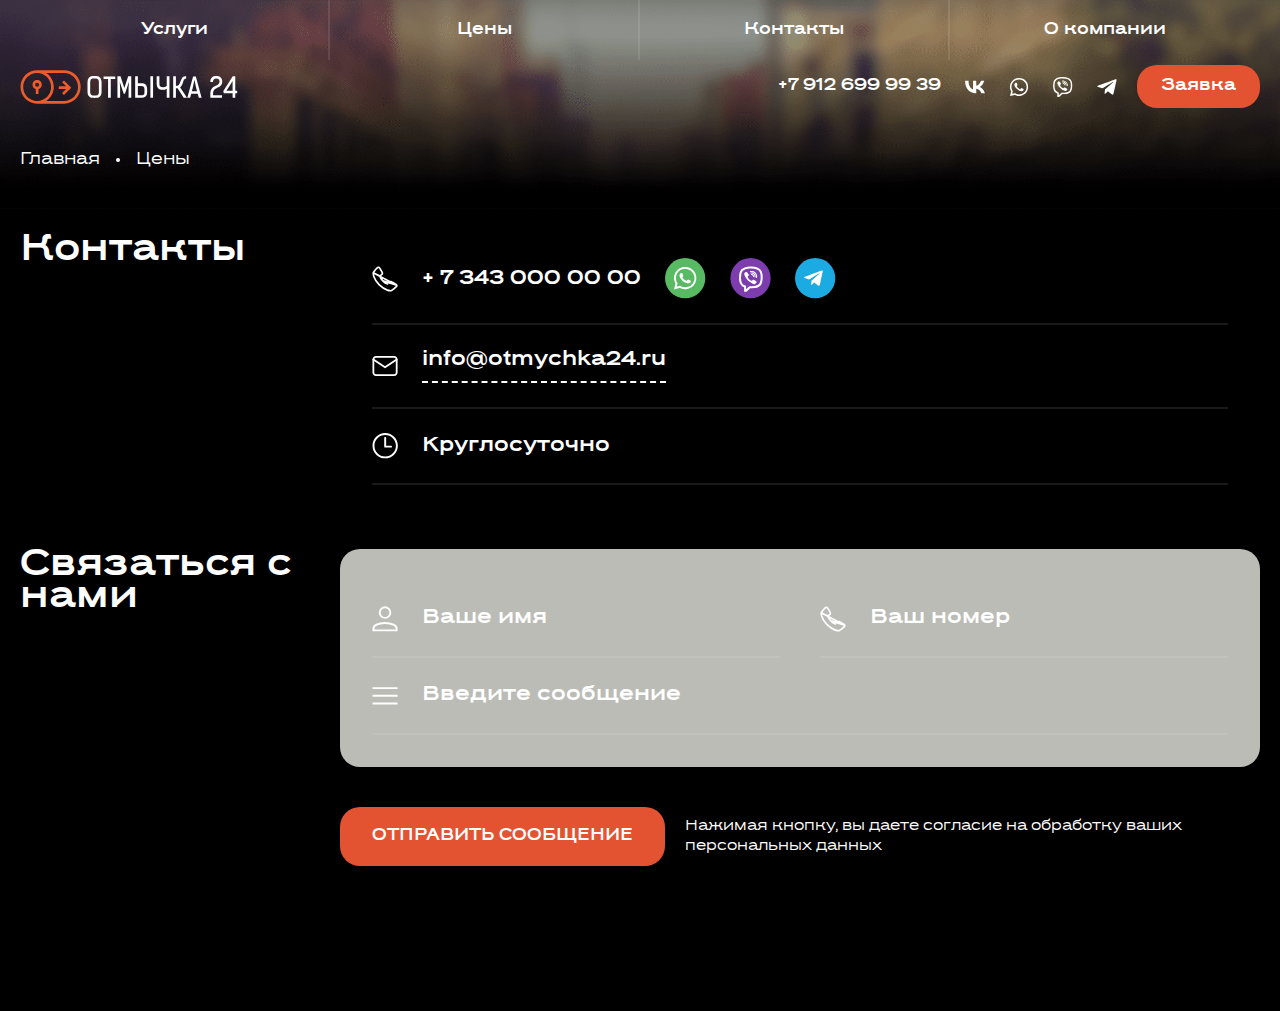
==== commit d088feea: "1" ====
--- a/contacts.html
+++ b/contacts.html
@@ -29,6 +29,23 @@
 
 <body>
 
+	<ul class="nav mobile-menu">
+		<li class="nav-item">
+			<a class="nav-link" href="index.html">Главная</a>
+		</li>
+		<li class="nav-item">
+			<a class="nav-link" href="services.html">Услуги</a>
+		</li>
+		<li class="nav-item">
+			<a class="nav-link" href="prices.html">Цены</a>
+		</li>
+		<li class="nav-item">
+			<a class="nav-link" href="contacts.html">Контакты</a>
+		</li>
+		<li class="nav-item">
+			<a class="nav-link">О нас</a>
+		</li>
+	</ul>
 	<header>
 		<div class="container">
 			<div class="row">
--- a/css/style.css
+++ b/css/style.css
@@ -334,6 +334,10 @@
   margin-bottom: 64px;
 }
 
+.mb-60 {
+  margin-bottom: 60px;
+}
+
 .mb-100 {
   margin-bottom: 100px;
 }
@@ -368,6 +372,18 @@
 
 .bg-black-blue {
   background: #102229;
+}
+
+.bg-dark-blue {
+  background: #061B26;
+}
+
+.bg-dark-green {
+  background: #12310B;
+}
+
+.bg-dark-grey {
+  background: #434343;
 }
 
 .color-accent {
--- a/css/header.css
+++ b/css/header.css
@@ -93,4 +93,49 @@
 .dropdown-item:hover {
   background: #E35332;
   color: #fff;
+}
+
+.mobile-menu {
+  display: none;
+  text-align: center;
+  -webkit-box-align: stretch;
+      -ms-flex-align: stretch;
+          align-items: stretch;
+  position: fixed;
+  left: 0;
+  bottom: 0;
+  width: 100%;
+  z-index: 3;
+  background: #fff;
+  margin: 0;
+  font-size: 12px;
+}
+.mobile-menu .nav-item {
+  margin: 0;
+  -webkit-box-flex: 1;
+      -ms-flex: 1;
+          flex: 1;
+}
+.mobile-menu .nav-item .nav-link {
+  width: 100%;
+  padding: 20.5px 6px;
+  position: relative;
+  z-index: 1;
+  color: #626262;
+}
+.mobile-menu .nav-item .nav-link.active, .mobile-menu .nav-item .nav-link:hover {
+  color: #000;
+}
+.mobile-menu .nav-item .nav-link.active::before, .mobile-menu .nav-item .nav-link:hover::before {
+  width: 100%;
+}
+.mobile-menu .nav-item .nav-link.active::before::before, .mobile-menu .nav-item .nav-link:hover::before::before {
+  content: "";
+  position: absolute;
+  left: 0;
+  bottom: 0;
+  width: 0;
+  height: 4px;
+  border-radius: 2px 2px 0px 0px;
+  background: #000;
 }--- a/css/main.css
+++ b/css/main.css
@@ -1,8 +1,21 @@
 .home {
   position: relative;
-  background: url("../img/home-bg.jpg") no-repeat bottom;
+  background: url("../img/home-bg.png") no-repeat bottom;
   background-size: cover;
   padding: 188px 0 80px;
+  z-index: 1;
+}
+.home::before {
+  content: "";
+  position: absolute;
+  left: 0;
+  top: 0;
+  width: 100%;
+  height: 100%;
+  background: -webkit-gradient(linear, left bottom, left top, from(#000), to(rgba(0, 0, 0, 0))), -webkit-gradient(linear, left top, left bottom, from(rgba(0, 0, 0, 0.7)), to(rgba(0, 0, 0, 0))), -webkit-gradient(linear, left top, right top, from(#000), to(rgba(0, 0, 0, 0)));
+  background: linear-gradient(0deg, #000 0%, rgba(0, 0, 0, 0) 100%), linear-gradient(180deg, rgba(0, 0, 0, 0.7) 0%, rgba(0, 0, 0, 0) 100%), linear-gradient(90deg, #000 0%, rgba(0, 0, 0, 0) 100%);
+  z-index: -1;
+  opacity: 0.7;
 }
 
 .list-distance {
@@ -454,6 +467,7 @@
 
 .condition-box {
   padding: 24px;
+  background: #2E1C17;
 }
 .condition-box__icon {
   background: #E35332;
@@ -628,6 +642,30 @@
   display: -webkit-box;
   display: -ms-flexbox;
   display: flex;
+  -ms-flex-wrap: wrap;
+      flex-wrap: wrap;
+}
+
+.documents-scroll {
+  -ms-touch-action: none;
+      touch-action: none;
+}
+.documents-scroll .mCSB_container {
+  overflow: visible;
+  margin: 0 -20px;
+}
+.documents-scroll .mCSB_container > * {
+  padding: 0 20px;
+}
+.documents-scroll .mCSB_inside > .mCSB_container {
+  margin-right: 0;
+}
+.documents-scroll .mCustomScrollBox {
+  overflow: visible;
+  padding: 0;
+}
+.documents-scroll .mCSB_scrollTools .mCSB_draggerContainer {
+  display: none;
 }
 
 .mCSB_horizontal.mCSB_inside > .mCSB_container {
@@ -883,4 +921,223 @@
   text-align: left;
   font-size: 14px;
   color: #fff;
+}
+
+.home-service {
+  background: url("../img/service-bg.jpeg") no-repeat center top;
+  background-size: cover;
+  padding: 120px 0 40px;
+}
+.home-service h1 {
+  text-align: left;
+}
+.home-service .list-distance {
+  -webkit-box-pack: start;
+      -ms-flex-pack: start;
+          justify-content: flex-start;
+  margin: 40px 0 45px;
+}
+
+.helper-item {
+  width: 100%;
+  height: 100%;
+  text-align: center;
+  border-radius: 20px;
+  background: #37403A;
+  padding: 24px;
+  line-height: 140%;
+}
+.helper-item__icon {
+  margin: 0 0 16px;
+  display: -webkit-box;
+  display: -ms-flexbox;
+  display: flex;
+  -webkit-box-align: center;
+      -ms-flex-align: center;
+          align-items: center;
+  border-radius: 50%;
+  background: #76A984;
+  width: 56px;
+  height: 56px;
+  stoke: #000;
+  padding: 16px;
+}
+
+.helper-service-item .services-item__photo {
+  height: 200px;
+}
+
+.description-subtitle {
+  text-align: center;
+  margin: 20px auto 0;
+  line-height: 140%;
+}
+
+.services .price-list__name {
+  text-align: center;
+}
+
+.btn-modal {
+  border-radius: 10px;
+  padding: 18px 30px;
+}
+
+.attention-box {
+  margin: 40px 0;
+  display: -webkit-box;
+  display: -ms-flexbox;
+  display: flex;
+  -webkit-box-align: center;
+      -ms-flex-align: center;
+          align-items: center;
+  text-align: center;
+  border-radius: 20px;
+  background: rgba(255, 255, 255, 0.1);
+  padding: 32px;
+  line-height: 140%;
+  font-weight: 600;
+}
+.attention-box__icon {
+  position: relative;
+  display: -webkit-box;
+  display: -ms-flexbox;
+  display: flex;
+  -webkit-box-orient: vertical;
+  -webkit-box-direction: normal;
+      -ms-flex-direction: column;
+          flex-direction: column;
+  -webkit-box-align: center;
+      -ms-flex-align: center;
+          align-items: center;
+  -webkit-box-pack: center;
+      -ms-flex-pack: center;
+          justify-content: center;
+  border-radius: 50%;
+  background: #E35332;
+  width: 56px;
+  height: 56px;
+  min-width: 56px;
+}
+.attention-box__icon::before, .attention-box__icon:after {
+  content: "";
+  background: #fff;
+  position: absolute;
+  left: 50%;
+  -webkit-transform: translate(-50%, 0);
+          transform: translate(-50%, 0);
+}
+.attention-box__icon::before {
+  width: 4px;
+  height: 15px;
+  top: 17px;
+}
+.attention-box__icon:after {
+  width: 4px;
+  height: 4px;
+  bottom: 16px;
+}
+.attention-box__body {
+  width: calc(100% - 56px);
+  padding: 0 0 0 32px;
+}
+
+.payments-box {
+  width: 100%;
+  height: 100%;
+  border-radius: 20px;
+  text-align: center;
+  font-weight: 600;
+  line-height: 140%;
+  padding: 24px;
+}
+.payments-box__icon {
+  margin: 0 0 16px;
+  width: 56px;
+  height: 56px;
+  display: -webkit-box;
+  display: -ms-flexbox;
+  display: flex;
+  -webkit-box-align: center;
+      -ms-flex-align: center;
+          align-items: center;
+  -webkit-box-pack: center;
+      -ms-flex-pack: center;
+          justify-content: center;
+}
+
+.accordion {
+  color: #fff;
+  background: transparent;
+  border: none;
+  border-radius: 0;
+}
+
+.accordion-item {
+  color: #fff;
+  background: transparent;
+  border: none;
+  border-radius: 20px;
+  position: relative;
+  margin: 0 0 20px;
+  padding: 20px;
+  background: rgba(255, 255, 255, 0.1);
+  text-align: center;
+  line-height: 140%;
+}
+.accordion-item:last-child {
+  margin: 0;
+}
+.accordion-item:first-child, .accordion-item:last-child {
+  border-radius: 20px;
+}
+
+.accordion-body {
+  padding: 24px 96px 0 0;
+}
+
+.accordion-button {
+  padding: 0 96px 0 0;
+  border: none;
+  background: transparent;
+  color: #fff;
+  font-size: 24px;
+  font-weight: 600;
+  margin: 0 auto;
+  position: inherit;
+  text-align: center;
+  width: 100%;
+  -webkit-box-pack: center;
+      -ms-flex-pack: center;
+          justify-content: center;
+}
+.accordion-button::after {
+  background: url("../img/accordion-icon.svg") no-repeat center;
+  background-size: 100%;
+  width: 29px;
+  height: 15px;
+  position: absolute;
+  top: 50%;
+  right: 20px;
+  -webkit-transform: translate(0, -50%) rotate(180deg);
+          transform: translate(0, -50%) rotate(180deg);
+}
+.accordion-button:not(.collapsed) {
+  color: #fff;
+  background: transparent;
+  -webkit-box-shadow: none;
+          box-shadow: none;
+}
+.accordion-button:not(.collapsed)::after {
+  background: url("../img/accordion-icon.svg") no-repeat center;
+  background-size: 100%;
+  -webkit-transform: translate(0, -50%) rotate(0);
+          transform: translate(0, -50%) rotate(0);
+}
+.accordion-button:focus {
+  -webkit-box-shadow: none;
+          box-shadow: none;
+}
+
+.accordion-header {
+  text-align: center;
 }--- a/css/media.css
+++ b/css/media.css
@@ -112,6 +112,12 @@
   }
   .services-page .services-item {
     font-size: 16px;
+  }
+  .helper-item {
+    font-size: 15px;
+  }
+  h3, .h2 {
+    font-size: 36px;
   }
 }
 @media only screen and (max-width: 1400px) {
@@ -205,7 +211,7 @@
   .advantages-col {
     border-right: 2px solid rgba(255, 255, 255, 0.1);
   }
-  .advantages-col:last-child {
+  .advantages-col:nth-child(even) {
     border: none;
   }
   .call-master h3 {
@@ -373,6 +379,55 @@
   .prices-page h1 {
     text-align: center;
     margin: 0 auto 40px;
+  }
+  .home-service {
+    padding: 150px 0 40px;
+  }
+  .home-service h1 {
+    text-align: center;
+    font-size: 72px;
+  }
+  .home-service .list-distance {
+    display: -webkit-box;
+    display: -ms-flexbox;
+    display: flex;
+    margin: 40px 0;
+  }
+  .btn-modal {
+    margin: 0 auto;
+  }
+  .helper-service-item {
+    font-size: 24px;
+  }
+  .services h3 {
+    font-size: 32px;
+  }
+  .attention-box {
+    -ms-flex-wrap: wrap;
+        flex-wrap: wrap;
+    font-size: 14px;
+    padding: 20px;
+  }
+  .attention-box__body {
+    width: 100%;
+    padding: 0;
+    margin: 32px 0 0;
+  }
+  .accordion-button {
+    padding: 0;
+    font-size: 20px;
+  }
+  .accordion-button::after {
+    position: relative;
+    right: 0;
+    top: 0;
+    margin: 0 0 0 20px;
+    -webkit-transform: none;
+            transform: none;
+  }
+  .accordion-body {
+    font-size: 16px;
+    padding: 20px 0 0;
   }
 }
 @media only screen and (max-width: 992px) {
@@ -585,6 +640,29 @@
   .mb-md-40 {
     margin-bottom: 40px;
   }
+  .home-service {
+    padding: 150px 0 40px;
+  }
+  .home-service h1 {
+    font-size: 56px;
+    margin: 107px auto 0;
+  }
+  .home-service .list-distance {
+    -webkit-box-pack: center;
+        -ms-flex-pack: center;
+            justify-content: center;
+    font-size: 32px;
+  }
+  .home-service .list-distance li {
+    width: 100%;
+    margin: 0 0 24px;
+  }
+  .home-service .list-distance li:last-child {
+    margin: 0;
+  }
+  .home-service .list-distance li::after {
+    display: none;
+  }
 }
 @media only screen and (max-width: 720px) {
   .modal-dialog {
@@ -626,11 +704,19 @@
   header {
     padding: 12px 0;
   }
-  header .list-social, header .nav-menu, header .phone {
+  header .list-social, header .phone, header .nav-menu {
     display: none;
   }
   header .phone {
     margin: 0 10px 0 0;
+  }
+  .mobile-menu {
+    display: -webkit-box;
+    display: -ms-flexbox;
+    display: flex;
+  }
+  body {
+    padding: 0 0 56px;
   }
 }
 @media only screen and (max-width: 576px) {
@@ -1022,6 +1108,67 @@
   .h2 {
     font-size: 24px;
   }
+  .horizontal-scroll .mCSB_container {
+    -ms-flex-wrap: nowrap;
+        flex-wrap: nowrap;
+  }
+  .documents-scroll {
+    -ms-touch-action: pinch-zoom;
+        touch-action: pinch-zoom;
+  }
+  .documents-scroll .mCSB_container {
+    overflow: hidden;
+    margin: 0;
+  }
+  .documents-scroll .mCSB_container > * {
+    padding: 0;
+  }
+  .documents-scroll .mCSB_container .documents-col {
+    padding: 38px 0 0;
+  }
+  .documents-scroll .mCSB_container .condition-col {
+    padding: 0;
+  }
+  .documents-scroll .mCSB_inside > .mCSB_container {
+    margin-right: 0;
+  }
+  .documents-scroll .mCustomScrollBox {
+    overflow: hidden;
+  }
+  .documents-scroll .mCSB_scrollTools .mCSB_draggerContainer {
+    display: block;
+  }
+  .home-service {
+    padding: 78px 0 40px;
+    background: url("../img/service-bg-mobile.png") no-repeat center top;
+    background-size: 100%;
+  }
+  .home-service h1 {
+    font-size: 36px;
+    margin: 100px auto 0;
+  }
+  .home-service .list-distance {
+    font-size: 20px;
+  }
+  .helper-col {
+    margin: 0 40px 0 0;
+    width: 300px;
+  }
+  .helper-item {
+    font-size: 14px;
+  }
+  .helper-horizontal-scroll {
+    overflow-x: auto;
+    width: calc(100% + 20px);
+    margin: 0;
+    -ms-flex-wrap: nowrap;
+        flex-wrap: nowrap;
+  }
+  .helper-service-col {
+    padding: 0;
+    width: 300px;
+    margin: 0 40px 40px 0;
+  }
 }
 @media only screen and (max-width: 350px) {
   .list-cities li {
@@ -1033,4 +1180,11 @@
   h1 {
     font-size: 25px;
   }
+  .mobile-menu {
+    font-size: 10px;
+  }
+  .mobile-menu .nav-item .nav-link {
+    padding: 21.5px 5px;
+    height: 56px;
+  }
 }